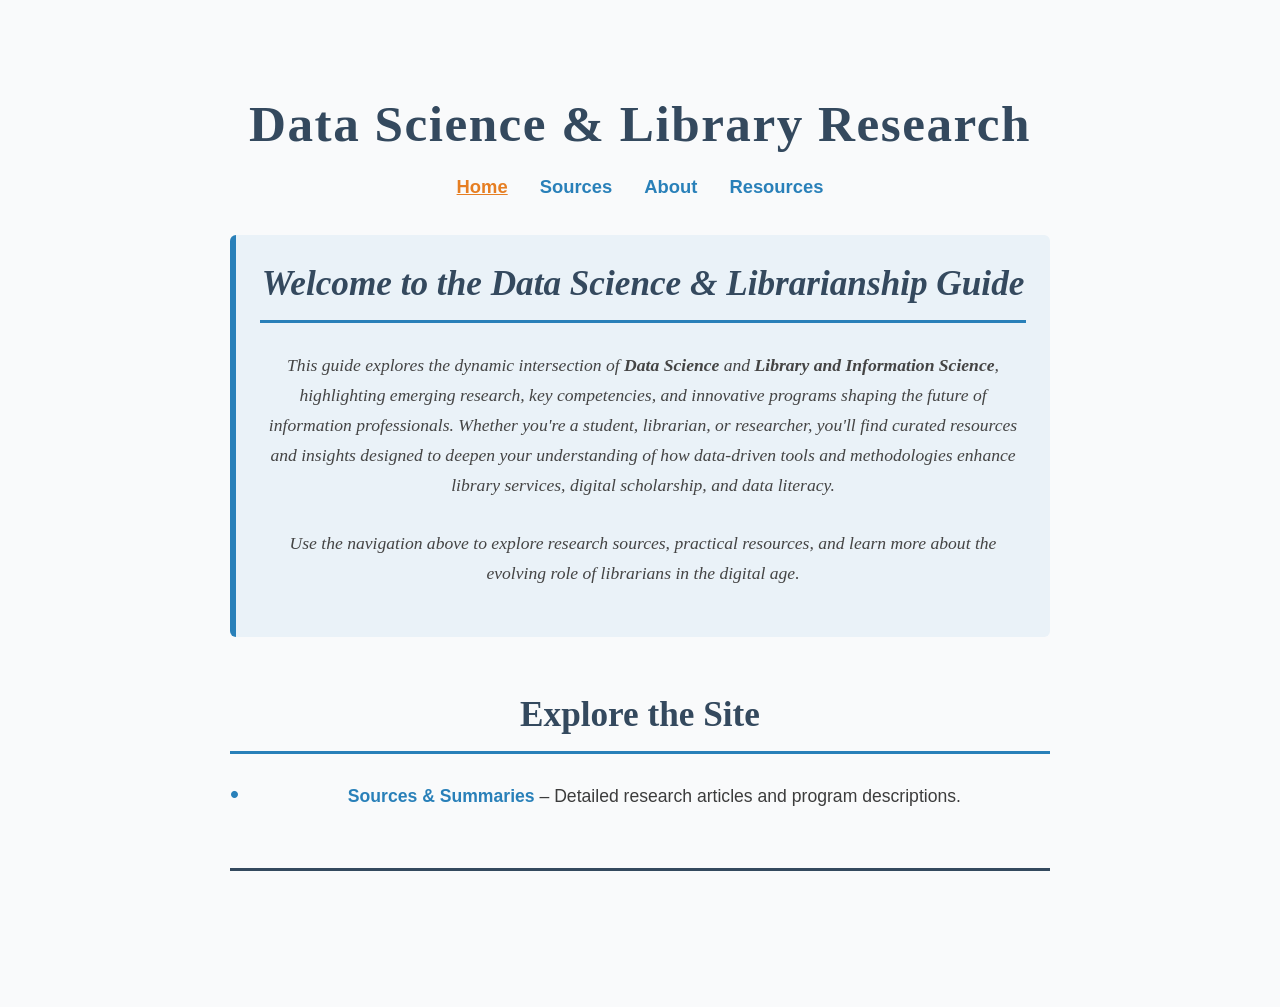
==== index.html @ 67969cd7 "Add files via upload" ====
<!DOCTYPE html>
<html lang="en">
<head>
  <meta charset="UTF-8" />
  <meta name="viewport" content="width=device-width, initial-scale=1" />
  <title>My Data Science & Library Research</title>
  <link rel="stylesheet" href="style.css" />
</head>
<body>

<header>
  <h1>Data Science & Library Research</h1>
 <div id="nav-placeholder"></div>
<script>
  fetch("nav.html")
    .then(response => response.text())
    .then(data => {
      document.getElementById("nav-placeholder").innerHTML = data;
    });
</script>

<section class="intro">
  <h2>Welcome to the Data Science & Librarianship Guide</h2>
  <p>This guide explores the dynamic intersection of <strong>Data Science</strong> and <strong>Library and Information Science</strong>, highlighting emerging research, key competencies, and innovative programs shaping the future of information professionals. Whether you're a student, librarian, or researcher, you'll find curated resources and insights designed to deepen your understanding of how data-driven tools and methodologies enhance library services, digital scholarship, and data literacy.</p>

  <p>Use the navigation above to explore research sources, practical resources, and learn more about the evolving role of librarians in the digital age.</p>
</section>

<section>
  <h2>Explore the Site</h2>
  <ul class="pages-list">
    <li><a href="sources.html">Sources & Summaries</a> – Detailed research articles and program descriptions.</li>
  </ul>
</section>

<script>
  fetch('nav.html')
    .then(response => response.text())
    .then(data => {
      document.getElementById('nav-placeholder').innerHTML = data;

      const currentPage = window.location.pathname.split("/").pop();
      const navLinks = document.querySelectorAll("nav ul.nav-list li a");

      navLinks.forEach(link => {
        const linkPage = link.getAttribute("href");
        if (linkPage === currentPage || (linkPage === "index.html" && currentPage === "")) {
          link.classList.add("active");
        }
      });
    })
    .catch(err => console.error('Failed to load nav:', err));
</script>

</body>
</html>
---- style.css ----
/* Reset */
* {
  margin: 0;
  padding: 0;
  box-sizing: border-box;
}

/* Body & Typography */
body {
  font-family: 'Georgia', serif;
  background: #f9fafb;
  color: #2e2e2e;
  max-width: 900px;
  margin: 3rem auto;
  padding: 2rem 2.5rem;
  line-height: 1.7;
  font-size: 18px;
}

/* Header */
header {
  text-align: center;
  margin-bottom: 3.5rem;
  border-bottom: 3px solid #34495e;
  padding-bottom: 1rem;
}

header h1 {
  font-family: 'Merriweather', serif;
  font-weight: 700;
  font-size: 3.2rem;
  color: #34495e;
  letter-spacing: 1.5px;
  margin-bottom: 0.25rem;
}

/* Navigation Bar */
nav {
  text-align: center;
  margin-bottom: 2rem;
}

.nav-list {
  list-style: none;
  padding: 0;
  display: inline-flex;
  gap: 2rem;
  justify-content: center;
}

.nav-list li a {
  font-family: 'Open Sans', sans-serif;
  color: #2980b9;
  font-weight: 600;
  text-decoration: none;
  font-size: 1.15rem;
  transition: color 0.3s ease;
}

.nav-list li a:hover,
.nav-list li a:focus {
  color: #e67e22;
  text-decoration: underline;
}

.nav-list li a.active {
  color: #e67e22;
  text-decoration: underline;
  font-weight: 700;
}

/* Intro Section */
.intro {
  font-style: italic;
  color: #555555;
  border-left: 6px solid #2980b9;
  background-color: #eaf2f8;
  padding: 1.2rem 1.5rem;
  margin-bottom: 3rem;
  border-radius: 6px;
  font-size: 1.25rem;
}

.intro a {
  color: #2980b9;
  font-weight: 600;
  text-decoration: none;
  transition: color 0.3s ease;
}

.intro a:hover,
.intro a:focus {
  color: #e67e22;
  text-decoration: underline;
}

/* Section Headings */
section h2 {
  font-family: 'Merriweather', serif;
  font-weight: 700;
  font-size: 2.2rem;
  color: #34495e;
  border-bottom: 3px solid #2980b9;
  padding-bottom: 0.4rem;
  margin-bottom: 1.75rem;
}

/* Paragraphs */
section p {
  margin-bottom: 1.8rem;
  font-size: 1.1rem;
  color: #444444;
}

/* Lists */
ul.pages-list {
  list-style: none;
  padding-left: 0;
  margin-bottom: 2.5rem;
}

ul.pages-list li {
  position: relative;
  padding-left: 1.8rem;
  margin-bottom: 1.3rem;
  font-family: 'Open Sans', sans-serif;
  font-size: 1.1rem;
  color: #3c3c3c;
}

ul.pages-list li::before {
  content: "•";
  position: absolute;
  left: 0;
  color: #2980b9;
  font-size: 1.6rem;
  line-height: 1;
  top: 0;
}

ul.pages-list a {
  color: #2980b9;
  font-weight: 600;
  text-decoration: none;
  transition: color 0.3s ease;
}

ul.pages-list a:hover,
ul.pages-list a:focus {
  color: #e67e22;
  text-decoration: underline;
}

/* Footer */
footer {
  text-align: center;
  margin-top: 4rem;
  padding-top: 2rem;
  border-top: 1px solid #ddd;
  color: #777;
  font-size: 0.9rem;
  font-family: 'Open Sans', sans-serif;
}

/* Responsive */
@media (max-width: 700px) {
  body {
    margin: 1.5rem;
    padding: 1.2rem;
    font-size: 16px;
  }
  header h1 {
    font-size: 2.2rem;
  }
  nav {
    margin-bottom: 1.5rem;
  }
  .nav-list {
    gap: 1.2rem;
    flex-wrap: wrap;
  }
  nav a {
    font-size: 1rem;
  }
  .intro {
    font-size: 1.1rem;
  }
  section h2 {
    font-size: 1.6rem;
    margin-bottom: 1.2rem;
  }
  ul.pages-list li {
    font-size: 1rem;
    padding-left: 1.4rem;
  }
  ul.pages-list li::before {
    font-size: 1.3rem;
  }
}

/* Image size helper */
.small-image {
  width: 300px;
  height: auto;
  display: block;
  margin: 0 auto;
  max-width: 100%;
  
  /* Blog Stuff */
}
.blog-post {
  margin-bottom: 3rem;
  padding-bottom: 1.5rem;
  border-bottom: 1px solid #ccc;
}

.blog-post h2 {
  font-family: 'Merriweather', serif;
  color: #2c3e50;
  font-size: 1.8rem;
  margin-bottom: 0.3rem;
}

.blog-post em {
  color: #7a7a7a;
  font-size: 0.9rem;
}

.blog-post p {
  font-family: 'Georgia', serif;
  color: #444;
  font-size: 1.1rem;
  line-height: 1.6;
}
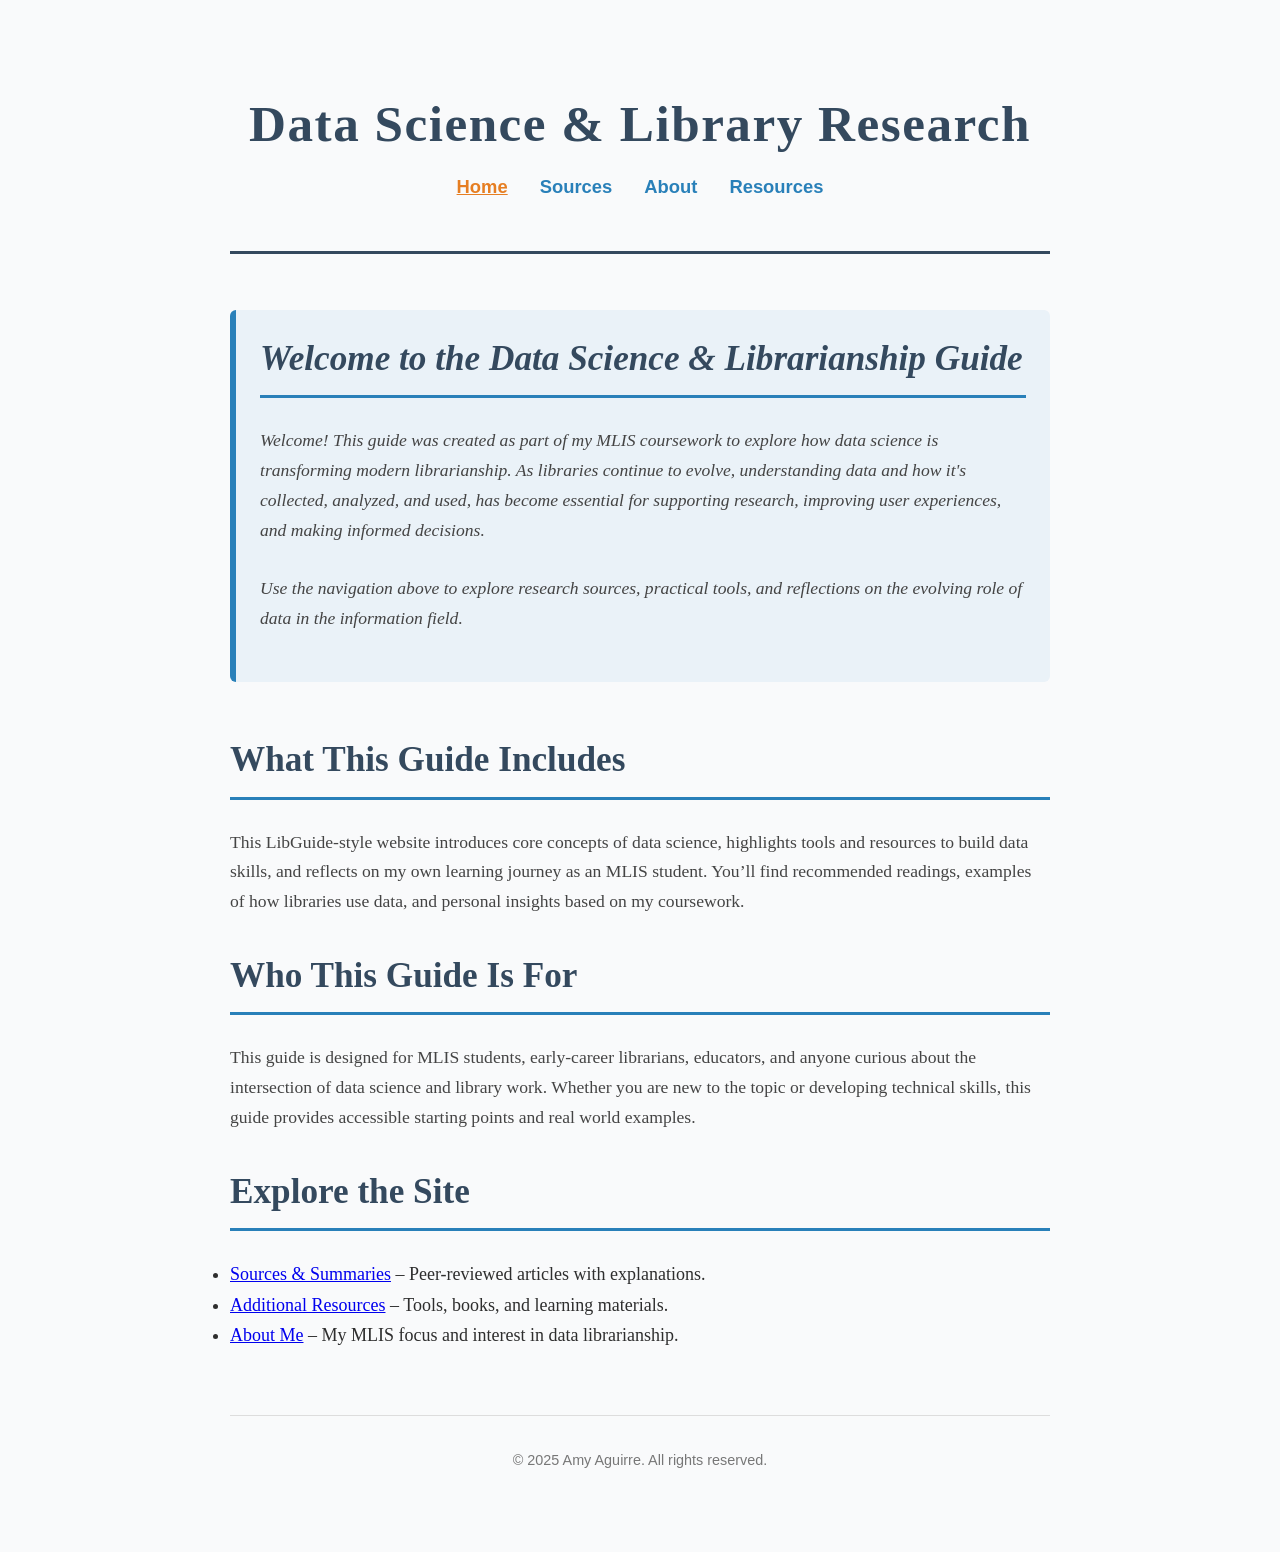
==== commit d6fb8760: "Update index.html" ====
--- a/index.html
+++ b/index.html
@@ -3,37 +3,69 @@
 <head>
   <meta charset="UTF-8" />
   <meta name="viewport" content="width=device-width, initial-scale=1" />
-  <title>My Data Science & Library Research</title>
+  <title>Data Science & Librarianship Guide | Amy Aguirre</title>
   <link rel="stylesheet" href="style.css" />
 </head>
 <body>
 
 <header>
   <h1>Data Science & Library Research</h1>
- <div id="nav-placeholder"></div>
-<script>
-  fetch("nav.html")
-    .then(response => response.text())
-    .then(data => {
-      document.getElementById("nav-placeholder").innerHTML = data;
-    });
-</script>
+  <div id="nav-placeholder"></div>
+</header>
 
-<section class="intro">
-  <h2>Welcome to the Data Science & Librarianship Guide</h2>
-  <p>This guide explores the dynamic intersection of <strong>Data Science</strong> and <strong>Library and Information Science</strong>, highlighting emerging research, key competencies, and innovative programs shaping the future of information professionals. Whether you're a student, librarian, or researcher, you'll find curated resources and insights designed to deepen your understanding of how data-driven tools and methodologies enhance library services, digital scholarship, and data literacy.</p>
+<main class="container">
 
-  <p>Use the navigation above to explore research sources, practical resources, and learn more about the evolving role of librarians in the digital age.</p>
-</section>
+  <section class="intro">
+    <h2>Welcome to the Data Science & Librarianship Guide</h2>
+    <p>
+      Welcome! This guide was created as part of my MLIS coursework to explore how data science 
+      is transforming modern librarianship. As libraries continue to evolve, understanding data and
+      how it's collected, analyzed, and used, has become essential for supporting research, 
+      improving user experiences, and making informed decisions.
+    </p>
+    <p>
+      Use the navigation above to explore research sources, practical tools, and reflections 
+      on the evolving role of data in the information field.
+    </p>
+  </section>
 
-<section>
-  <h2>Explore the Site</h2>
-  <ul class="pages-list">
-    <li><a href="sources.html">Sources & Summaries</a> – Detailed research articles and program descriptions.</li>
-  </ul>
-</section>
+  <section>
+    <h2>What This Guide Includes</h2>
+    <p>
+      This LibGuide-style website introduces core concepts of data science, highlights tools 
+      and resources to build data skills, and reflects on my own learning journey as an MLIS 
+      student. You’ll find recommended readings, examples of how libraries use data, and 
+      personal insights based on my coursework.
+    </p>
+  </section>
+
+  <section>
+    <h2>Who This Guide Is For</h2>
+    <p>
+      This guide is designed for MLIS students, early-career librarians, educators, and anyone 
+      curious about the intersection of data science and library work. Whether you are new to 
+      the topic or developing technical skills, this guide provides accessible starting points 
+      and real world examples.
+    </p>
+  </section>
+
+  <section>
+    <h2>Explore the Site</h2>
+    <ul>
+      <li><a href="sources.html">Sources & Summaries</a> – Peer-reviewed articles with explanations.</li>
+      <li><a href="resources.html">Additional Resources</a> – Tools, books, and learning materials.</li>
+      <li><a href="about.html">About Me</a> – My MLIS focus and interest in data librarianship.</li>
+    </ul>
+  </section>
+
+</main>
+
+<footer>
+  <p>&copy; 2025 Amy Aguirre. All rights reserved.</p>
+</footer>
 
 <script>
+  // load nav and highlight active page
   fetch('nav.html')
     .then(response => response.text())
     .then(data => {
